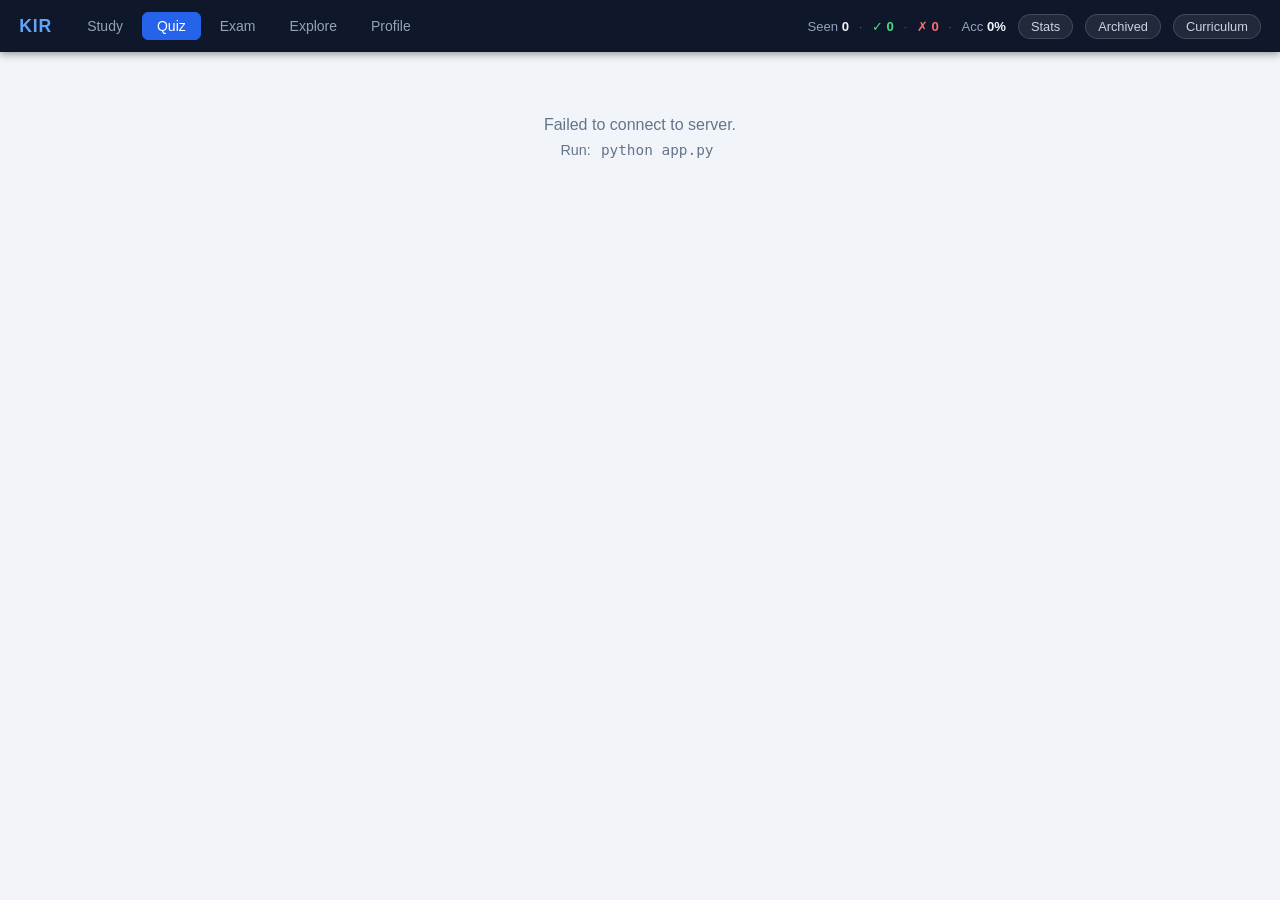
==== index.html @ 2022d6d5 "ui integration progress + session persistence + api layer" ====
<!DOCTYPE html>
<html lang="sv">
<head>
  <meta charset="UTF-8">
  <meta name="viewport" content="width=device-width,initial-scale=1">
  <title>KIR Engine</title>
  <link rel="stylesheet" href="style.css">
</head>
<body>
  <header>
    <div class="header-left">
      <span class="logo">KIR</span>
      <nav id="nav">
        <button onclick="switchMode('study')"   id="nav-study">Study</button>
        <button onclick="switchMode('quiz')"    id="nav-quiz">Quiz</button>
        <button onclick="switchMode('exam')"    id="nav-exam">Exam</button>
        <button onclick="switchMode('explore')" id="nav-explore">Explore</button>
        <button onclick="switchMode('profile')" id="nav-profile">Profile</button>
      </nav>
    </div>
    <div class="header-right">
      <div class="progress-panel" id="progress-panel">
        <span>Seen <b id="s-seen">0</b></span>
        <span class="dot-sep"></span>
        <span class="ok">&#10003; <b id="s-correct">0</b></span>
        <span class="dot-sep"></span>
        <span class="ng">&#10007; <b id="s-incorrect">0</b></span>
        <span class="dot-sep"></span>
        <span>Acc <b id="s-acc">0%</b></span>
      </div>
      <button class="btn-pill" onclick="openStats()">Stats</button>
      <button class="btn-pill" onclick="openArchive()">Archived</button>
      <button class="btn-pill" onclick="openCurriculum()">Curriculum</button>
    </div>
  </header>

  <main id="app"></main>

  <div id="modal" class="modal hidden" onclick="if(event.target===this)closeModal()">
    <div class="modal-box">
      <button class="modal-close" onclick="closeModal()">&#215;</button>
      <div id="modal-body"></div>
    </div>
  </div>

  <script src="script.js"></script>
</body>
</html>
---- style.css ----
:root {
  --primary: #2563eb;
  --primary-dk: #1d4ed8;
  --success: #16a34a;
  --danger:  #dc2626;
  --warn:    #d97706;
  --bg:      #f1f5f9;
  --card:    #ffffff;
  --border:  #e2e8f0;
  --text:    #1e293b;
  --muted:   #64748b;
  --hdr:     #0f172a;
}

*, *::before, *::after { box-sizing: border-box; margin: 0; padding: 0; }

body {
  font-family: -apple-system, BlinkMacSystemFont, 'Segoe UI', Roboto, sans-serif;
  background: var(--bg);
  color: var(--text);
  height: 100vh;
  overflow: hidden;
  display: flex;
  flex-direction: column;
}

/* ── Header ─────────────────────────────────────────── */
header {
  background: var(--hdr);
  color: #f1f5f9;
  height: 52px;
  display: flex;
  align-items: center;
  justify-content: space-between;
  padding: 0 1.2rem;
  flex-shrink: 0;
  box-shadow: 0 2px 8px rgba(0,0,0,.4);
  z-index: 50;
}
.header-left { display: flex; align-items: center; gap: 1.25rem; }
.header-right { display: flex; align-items: center; gap: 0.75rem; }
.logo { font-weight: 800; font-size: 1.1rem; color: #60a5fa; letter-spacing: .05em; }

nav { display: flex; gap: 4px; }
nav button {
  background: transparent;
  border: 1px solid transparent;
  color: #94a3b8;
  padding: 5px 14px;
  border-radius: 6px;
  cursor: pointer;
  font-size: .875rem;
  font-weight: 500;
  transition: background .15s, color .15s;
}
nav button:hover  { background: rgba(255,255,255,.1); color: #e2e8f0; }
nav button.active { background: var(--primary); color: #fff; border-color: var(--primary); }

.progress-panel { display: flex; align-items: center; gap: .6rem; font-size: .82rem; color: #94a3b8; }
.progress-panel b { color: #f1f5f9; }
.progress-panel .ok { color: #4ade80; }
.progress-panel .ok b { color: #4ade80; }
.progress-panel .ng { color: #f87171; }
.progress-panel .ng b { color: #f87171; }
.dot-sep::before { content: '·'; color: #475569; }

.btn-pill {
  background: rgba(255,255,255,.08);
  border: 1px solid rgba(255,255,255,.15);
  color: #cbd5e1;
  padding: 4px 12px;
  border-radius: 20px;
  cursor: pointer;
  font-size: .8rem;
  transition: background .15s;
}
.btn-pill:hover { background: rgba(255,255,255,.18); color: #fff; }

/* ── Main layout ─────────────────────────────────────── */
main { flex: 1; overflow: hidden; display: flex; }

/* Two-pane layout */
.pane-layout { display: flex; width: 100%; height: 100%; }

.sidebar {
  width: 270px;
  flex-shrink: 0;
  background: var(--card);
  border-right: 1px solid var(--border);
  display: flex;
  flex-direction: column;
  overflow: hidden;
}
.sidebar-search {
  padding: .6rem .75rem;
  border-bottom: 1px solid var(--border);
  flex-shrink: 0;
}
.sidebar-search input {
  width: 100%;
  padding: .35rem .7rem;
  border: 1px solid var(--border);
  border-radius: 6px;
  font-size: .82rem;
  outline: none;
}
.sidebar-search input:focus { border-color: var(--primary); }
.sidebar-list { overflow-y: auto; flex: 1; }

.sitem {
  padding: .55rem 1rem;
  cursor: pointer;
  border-bottom: 1px solid var(--border);
  font-size: .87rem;
  display: flex;
  justify-content: space-between;
  align-items: center;
  transition: background .1s;
}
.sitem:hover  { background: #f8fafc; }
.sitem.active { background: #eff6ff; color: var(--primary); font-weight: 600; }
.sitem .cnt   { font-size: .72rem; background: var(--bg); color: var(--muted); padding: 2px 7px; border-radius: 10px; }

.titem {
  padding: .45rem 1rem .45rem 2rem;
  cursor: pointer;
  border-bottom: 1px solid #f1f5f9;
  font-size: .82rem;
  display: flex;
  justify-content: space-between;
  align-items: center;
  background: #fafbfc;
  transition: background .1s;
}
.titem:hover  { background: #eff6ff; }
.titem.active { background: #dbeafe; color: var(--primary); font-weight: 600; }
.titem .cnt   { font-size: .7rem; color: var(--muted); }

/* Specialty group header in two-level sidebar tree */
.spec-hdr {
  background: #f8fafc;
  font-weight: 600;
  font-size: .85rem;
  border-left: 3px solid transparent;
}
.spec-hdr.open { border-left-color: var(--primary); background: #eff6ff; }
.spec-arr { font-size: .75rem; color: var(--muted); }
.spec-subjects { border-left: 3px solid var(--border); margin-left: 0; }

/* Content pane */
.content { flex: 1; overflow-y: auto; padding: 1.25rem; }
.content.no-pad { padding: 0; }

/* Full-width mode */
.full-width { width: 100%; height: 100%; overflow-y: auto; padding: 1.5rem 2rem; }
.full-width.centered { max-width: 760px; margin: 0 auto; }

/* ── Cards ───────────────────────────────────────────── */
.card {
  background: var(--card);
  border: 1px solid var(--border);
  border-radius: 10px;
  padding: 1.25rem;
  margin-bottom: 1rem;
}
.card-title { font-size: .95rem; font-weight: 600; margin-bottom: .75rem; color: var(--text); }
.card-subtitle { font-size: .78rem; color: var(--muted); margin-bottom: 1rem; }

/* ── Buttons ─────────────────────────────────────────── */
.btn {
  padding: .45rem 1.1rem;
  border: none;
  border-radius: 6px;
  cursor: pointer;
  font-size: .875rem;
  font-weight: 500;
  transition: background .15s, opacity .15s;
  display: inline-flex;
  align-items: center;
  gap: .4rem;
}
.btn:disabled { opacity: .45; cursor: default; }
.btn-primary   { background: var(--primary); color: #fff; }
.btn-primary:hover:not(:disabled)  { background: var(--primary-dk); }
.btn-success   { background: var(--success); color: #fff; }
.btn-danger    { background: var(--danger);  color: #fff; }
.btn-warn      { background: var(--warn);    color: #fff; }
.btn-outline   { background: transparent; border: 1px solid var(--border); color: var(--text); }
.btn-outline:hover:not(:disabled) { background: var(--bg); }
.btn-ghost     { background: transparent; border: none; color: var(--primary); text-decoration: underline; padding: .2rem .4rem; }
.btn-sm        { padding: .3rem .7rem; font-size: .8rem; }
.btn-row       { display: flex; gap: .6rem; flex-wrap: wrap; margin-top: 1rem; align-items: center; }

/* ── Quiz ────────────────────────────────────────────── */
.quiz-controls {
  display: flex; gap: .75rem; flex-wrap: wrap; align-items: center;
  margin-bottom: 1.25rem;
}
.quiz-controls label { font-size: .82rem; color: var(--muted); display: flex; flex-direction: column; gap: .25rem; }
.quiz-controls select {
  padding: .35rem .7rem;
  border: 1px solid var(--border);
  border-radius: 6px;
  font-size: .87rem;
  background: white;
  outline: none;
  min-width: 140px;
}
.quiz-controls select:focus { border-color: var(--primary); }

.question-meta { display: flex; gap: .5rem; flex-wrap: wrap; margin-bottom: .9rem; }
.badge {
  padding: 3px 9px;
  border-radius: 12px;
  font-size: .72rem;
  font-weight: 600;
  text-transform: uppercase;
  letter-spacing: .04em;
}
.badge-blue   { background: #dbeafe; color: #1d4ed8; }
.badge-yellow { background: #fef9c3; color: #92400e; }
.badge-red    { background: #fee2e2; color: #991b1b; }
.badge-green  { background: #dcfce7; color: #166534; }
.badge-gray   { background: #f1f5f9; color: var(--muted); }
.badge-purple { background: #ede9fe; color: #6d28d9; }

.question-text { font-size: 1.05rem; line-height: 1.65; margin-bottom: 1.1rem; }

.options { display: flex; flex-direction: column; gap: .5rem; margin-bottom: .75rem; }
.option-btn {
  text-align: left;
  padding: .7rem 1rem;
  border: 2px solid var(--border);
  border-radius: 8px;
  background: white;
  cursor: pointer;
  font-size: .9rem;
  line-height: 1.45;
  transition: border-color .1s, background .1s;
}
.option-btn:hover:not(:disabled) { border-color: var(--primary); background: #eff6ff; }
.option-btn.selected  { border-color: #93c5fd; background: #eff6ff; }
.option-btn.correct   { border-color: var(--success); background: #f0fdf4; color: #166534; font-weight: 500; }
.option-btn.incorrect { border-color: var(--danger);  background: #fef2f2; color: #991b1b; }
.option-btn.reveal    { border-color: var(--success); background: #f0fdf4; color: #166534; }
.option-btn:disabled  { cursor: default; }

.explanation-box {
  background: #f0fdf4;
  border: 1px solid #bbf7d0;
  border-radius: 8px;
  padding: 1rem;
  margin-top: .75rem;
  font-size: .88rem;
  line-height: 1.55;
}
.explanation-box h4 { color: var(--success); margin-bottom: .4rem; font-size: .9rem; }
.explanation-box .source { color: var(--muted); font-size: .75rem; margin-top: .5rem; font-style: italic; }
.explanation-box .distractors { margin-top: .5rem; color: #374151; }

/* ── Exam ────────────────────────────────────────────── */
.exam-start { max-width: 600px; margin: 3rem auto; text-align: center; }
.exam-start h2 { font-size: 1.6rem; margin-bottom: .75rem; }
.exam-start p  { color: var(--muted); margin-bottom: 2rem; font-size: .9rem; line-height: 1.6; }
.exam-structure { display: grid; grid-template-columns: 1fr 1fr; gap: .75rem; margin-bottom: 2rem; text-align: left; }
.exam-block { background: var(--card); border: 1px solid var(--border); border-radius: 8px; padding: .75rem 1rem; }
.exam-block .label { font-size: .75rem; color: var(--muted); text-transform: uppercase; letter-spacing: .05em; }
.exam-block .value { font-size: 1.1rem; font-weight: 700; color: var(--primary); }

.exam-header {
  display: flex; align-items: center; gap: 1rem;
  margin-bottom: 1.25rem;
}
.exam-counter { font-size: .9rem; color: var(--muted); white-space: nowrap; flex-shrink: 0; }
.exam-bar { flex: 1; height: 6px; background: var(--border); border-radius: 3px; overflow: hidden; }
.exam-bar-fill { height: 100%; background: var(--primary); border-radius: 3px; transition: width .3s; }

.exam-grid {
  display: grid;
  grid-template-columns: repeat(auto-fill, minmax(38px, 1fr));
  gap: .35rem;
  margin-bottom: 1.25rem;
}
.edot {
  width: 38px; height: 32px;
  border-radius: 5px; border: 1px solid var(--border);
  background: white; cursor: pointer;
  font-size: .72rem; font-weight: 500;
  display: flex; align-items: center; justify-content: center;
  transition: all .1s;
}
.edot:hover    { border-color: var(--primary); }
.edot.answered { background: var(--primary); color: white; border-color: var(--primary); }
.edot.current  { border-color: var(--primary); border-width: 2px; font-weight: 700; }

.exam-nav { display: flex; justify-content: space-between; align-items: center; margin-top: 1rem; }

/* Results */
.results-header { text-align: center; padding: 1.5rem 0; margin-bottom: 1.5rem; border-bottom: 1px solid var(--border); }
.results-score { font-size: 3.5rem; font-weight: 800; color: var(--primary); line-height: 1; }
.results-label { font-size: 1rem; color: var(--muted); margin-top: .25rem; }
.result-row {
  display: flex; gap: .9rem; align-items: flex-start;
  padding: .65rem .75rem; border-radius: 8px; margin-bottom: .4rem;
  background: var(--bg);
}
.result-row.correct   { background: #f0fdf4; }
.result-row.incorrect { background: #fef2f2; }
.result-icon { font-size: 1.1rem; flex-shrink: 0; margin-top: 1px; }
.result-body { flex: 1; min-width: 0; }
.result-q    { font-size: .83rem; color: var(--text); margin-bottom: .2rem; }
.result-ans  { font-size: .75rem; color: var(--muted); }
.result-ans .right { color: var(--success); font-weight: 600; }

/* ── Explore / Matrix ────────────────────────────────── */
.matrix-entity {
  border: 1px solid var(--border); border-radius: 8px;
  padding: .9rem 1rem; margin-bottom: .75rem; background: white;
}
.matrix-entity-title {
  font-size: .92rem; font-weight: 700; color: var(--primary);
  margin-bottom: .6rem; display: flex; justify-content: space-between; align-items: center;
}
.matrix-row { display: grid; grid-template-columns: 130px 1fr; gap: .35rem; margin-bottom: .35rem; font-size: .82rem; }
.matrix-label { color: var(--muted); font-weight: 500; padding-top: 1px; }
.matrix-val li { margin-left: 1rem; margin-bottom: .15rem; }

.tag {
  display: inline-block; padding: 2px 8px; border-radius: 10px;
  background: #dbeafe; color: #1d4ed8; font-size: .72rem;
  cursor: pointer; margin: 2px; transition: background .1s;
}
.tag:hover, .tag.active { background: var(--primary); color: white; }

/* ── Questions list ──────────────────────────────────── */
.q-row {
  display: flex; align-items: flex-start; gap: .75rem;
  padding: .65rem .9rem; border: 1px solid var(--border);
  border-radius: 8px; margin-bottom: .4rem; background: white;
  cursor: pointer; transition: border-color .1s, background .1s;
}
.q-row:hover { border-color: var(--primary); background: #f8fbff; }
.q-status { width: 10px; height: 10px; border-radius: 50%; flex-shrink: 0; margin-top: 5px; }
.qs-correct   { background: var(--success); }
.qs-incorrect { background: var(--danger); }
.qs-seen      { background: #94a3b8; }
.qs-unseen    { background: var(--border); border: 1px solid #cbd5e1; }
.qs-archived  { background: #f59e0b; }
.q-text { flex: 1; font-size: .84rem; line-height: 1.45; color: var(--text); }
.q-badges { flex-shrink: 0; display: flex; flex-direction: column; gap: 3px; align-items: flex-end; }

/* ── Study ───────────────────────────────────────────── */
.section-header {
  font-size: .75rem; text-transform: uppercase; letter-spacing: .07em;
  color: var(--muted); font-weight: 600;
  margin-bottom: .6rem; margin-top: 1rem;
  padding-bottom: .4rem; border-bottom: 1px solid var(--border);
  display: flex; justify-content: space-between; align-items: center;
}
.section-header:first-child { margin-top: 0; }

/* ── Tabs ────────────────────────────────────────────── */
.tabs { display: flex; border-bottom: 2px solid var(--border); margin-bottom: 1rem; }
.tab {
  padding: .45rem 1rem; background: none; border: none; cursor: pointer;
  font-size: .875rem; color: var(--muted); border-bottom: 2px solid transparent;
  margin-bottom: -2px; transition: color .1s;
}
.tab.active { color: var(--primary); border-bottom-color: var(--primary); font-weight: 600; }
.tab:hover:not(.active) { color: var(--text); }

/* ── Stats ───────────────────────────────────────────── */
.stat-grid { display: grid; grid-template-columns: repeat(4, 1fr); gap: .75rem; margin-bottom: 1.5rem; }
.stat-card { background: white; border: 1px solid var(--border); border-radius: 10px; padding: 1rem; text-align: center; }
.stat-card .val { font-size: 2rem; font-weight: 800; color: var(--primary); }
.stat-card .lbl { font-size: .75rem; color: var(--muted); margin-top: .25rem; }

.hy-bar { height: 5px; background: var(--border); border-radius: 3px; margin-top: .35rem; overflow: hidden; }
.hy-bar-fill { height: 100%; background: var(--primary); border-radius: 3px; }

/* ── Curriculum ──────────────────────────────────────── */
.curr-subject { margin-bottom: 1.25rem; }
.curr-subject h3 { font-size: .95rem; font-weight: 700; color: var(--primary); margin-bottom: .4rem; }
.curr-req { font-size: .82rem; padding: .25rem 0 .25rem .9rem; border-left: 3px solid var(--border); margin-bottom: .2rem; color: var(--text); }

/* ── Coverage ────────────────────────────────────────── */
.coverage-content {
  font-size: .84rem; line-height: 1.7; color: var(--text);
  white-space: pre-wrap; font-family: inherit;
}

/* ── Modal ───────────────────────────────────────────── */
.modal { position: fixed; inset: 0; background: rgba(0,0,0,.55); z-index: 200; display: flex; align-items: center; justify-content: center; }
.modal.hidden { display: none; }
.modal-box {
  background: white; border-radius: 12px; padding: 1.5rem;
  max-width: 720px; width: 92%; max-height: 84vh; overflow-y: auto; position: relative;
  box-shadow: 0 20px 60px rgba(0,0,0,.25);
}
.modal-close {
  position: absolute; top: .9rem; right: 1rem;
  background: none; border: none; font-size: 1.5rem;
  cursor: pointer; color: var(--muted); line-height: 1;
}
.modal-close:hover { color: var(--text); }
.modal-title { font-size: 1.1rem; font-weight: 700; margin-bottom: 1rem; padding-right: 2rem; }

/* ── Quiz progress panel ─────────────────────────────── */
.prog-spec-row {
  padding: .35rem .5rem;
  border-radius: 6px;
  margin-bottom: .2rem;
  cursor: pointer;
  transition: background .1s;
}
.prog-spec-row:hover  { background: #f8fafc; }
.prog-spec-row.prog-active { background: #eff6ff; }

/* ── Exam source cards ────────────────────────────────── */
.exam-source-card {
  border-radius: 10px;
  padding: 1rem;
  cursor: pointer;
  transition: border-color .15s, background .15s;
}
.exam-source-card:hover { border-color: var(--primary) !important; }

/* ── Misc ────────────────────────────────────────────── */
.empty { text-align: center; padding: 2.5rem; color: var(--muted); font-size: .9rem; }
.loading { text-align: center; padding: 2rem; color: var(--muted); }
.divider { height: 1px; background: var(--border); margin: 1rem 0; }
.text-muted { color: var(--muted); font-size: .82rem; }
.chip { display: inline-block; background: var(--bg); border: 1px solid var(--border); border-radius: 6px; padding: 3px 8px; font-size: .75rem; color: var(--muted); margin: 2px; }
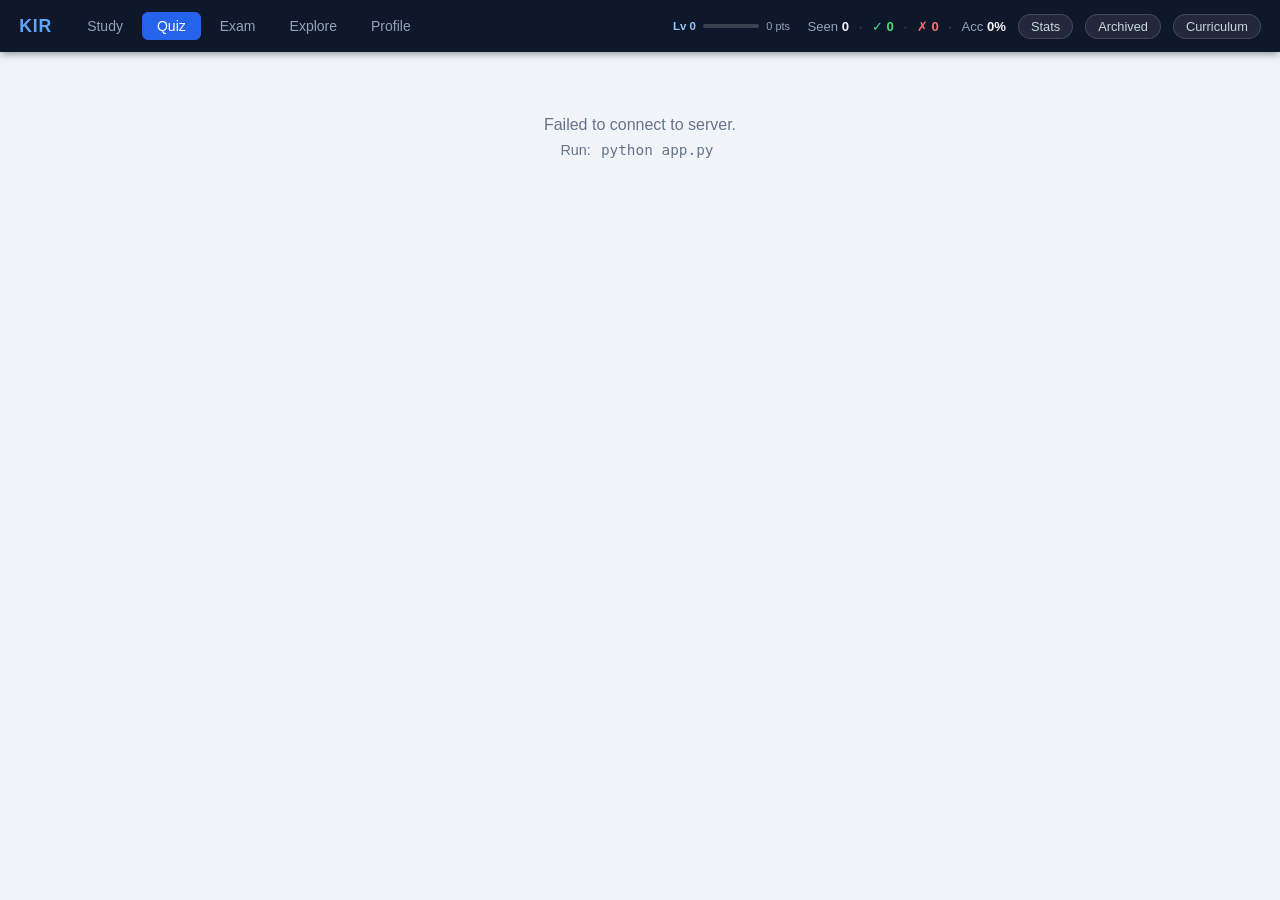
==== commit 22f32255: "timer-stable" ====
--- a/index.html
+++ b/index.html
@@ -19,6 +19,13 @@
       </nav>
     </div>
     <div class="header-right">
+      <div id="score-display" style="display:flex;align-items:center;gap:.45rem;margin-right:.35rem">
+        <span id="score-level" style="font-size:.72rem;font-weight:700;color:#93c5fd">Lv 0</span>
+        <div style="width:56px;height:4px;background:rgba(255,255,255,.18);border-radius:2px;overflow:hidden">
+          <div id="score-bar" style="height:100%;width:0%;background:#60a5fa;border-radius:2px;transition:width .4s"></div>
+        </div>
+        <span id="score-pts" style="font-size:.68rem;color:#94a3b8">0 pts</span>
+      </div>
       <div class="progress-panel" id="progress-panel">
         <span>Seen <b id="s-seen">0</b></span>
         <span class="dot-sep"></span>
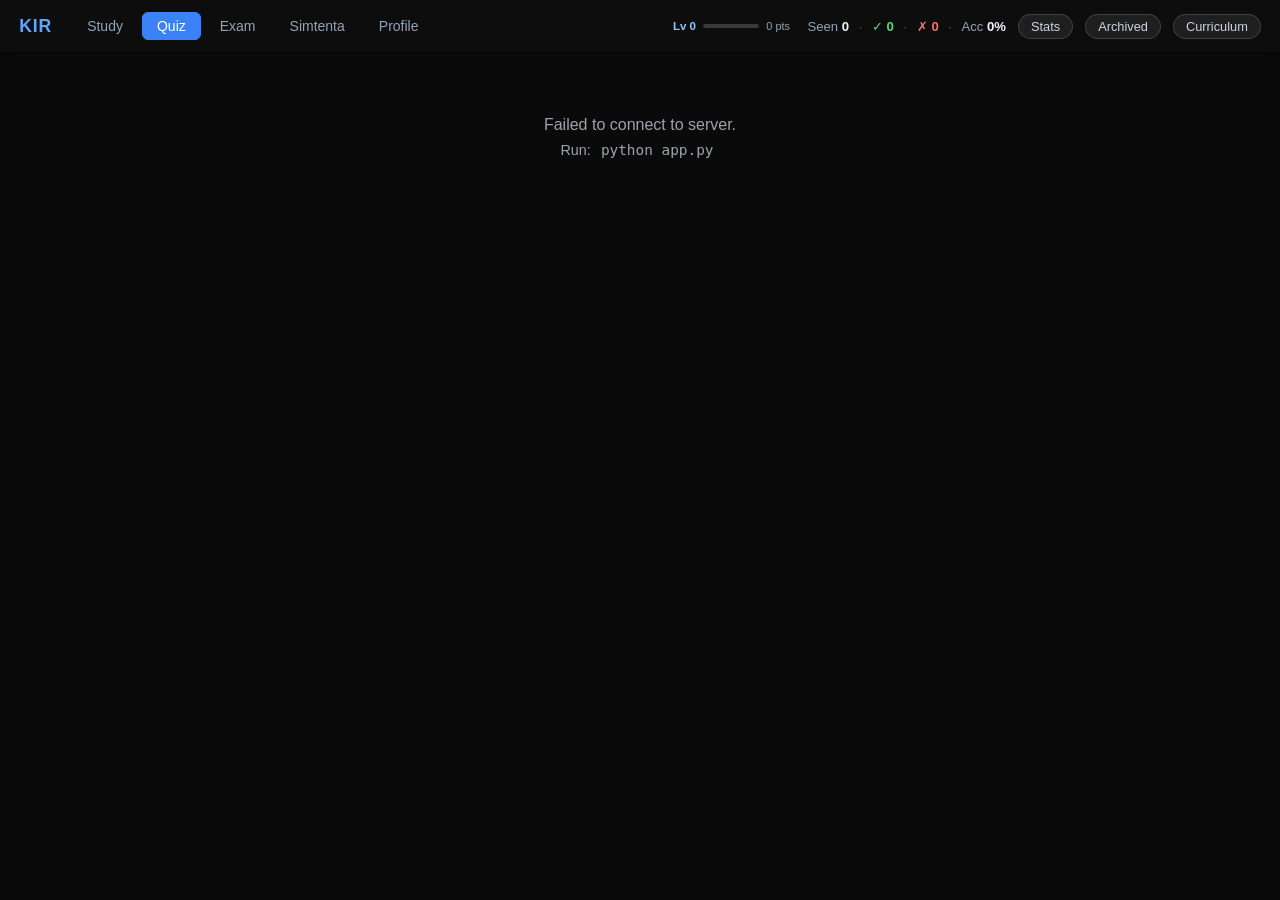
==== commit fbb08085: "simtenta fixed bt claude code" ====
--- a/index.html
+++ b/index.html
@@ -14,6 +14,7 @@
         <button onclick="switchMode('study')"   id="nav-study">Study</button>
         <button onclick="switchMode('quiz')"    id="nav-quiz">Quiz</button>
         <button onclick="switchMode('exam')"    id="nav-exam">Exam</button>
+        <button onclick="switchMode('simtenta')" id="nav-simtenta">Simtenta</button>
         <button onclick="switchMode('explore')" id="nav-explore">Explore</button>
         <button onclick="switchMode('profile')" id="nav-profile">Profile</button>
       </nav>
--- a/style.css
+++ b/style.css
@@ -425,9 +425,478 @@
 }
 .exam-source-card:hover { border-color: var(--primary) !important; }
 
+/* ── Difficulty selector panel ───────────────────────── */
+.diff-panel {
+  display: flex;
+  gap: .35rem;
+  align-items: center;
+}
+
+.diff-btn {
+  display: flex;
+  align-items: center;
+  justify-content: center;
+  padding: .42rem .52rem;
+  border: 2px solid var(--border);
+  border-radius: 10px;
+  background: white;
+  cursor: pointer;
+  transition: transform .2s, border-color .18s, background .18s, box-shadow .18s;
+  position: relative;
+}
+.diff-btn:hover {
+  transform: scale(1.1);
+  border-color: var(--primary);
+  background: #eff6ff;
+  box-shadow: 0 2px 12px rgba(37,99,235,.2);
+  z-index: 10;
+}
+.diff-btn.active {
+  border-color: var(--primary);
+  background: #dbeafe;
+  box-shadow: 0 2px 16px rgba(37,99,235,.32);
+  transform: scale(1.14);
+  z-index: 9;
+}
+.diff-icon { font-size: 1.4rem; line-height: 1; display: block; }
+
+/* Custom tooltip */
+.diff-panel [data-tip] { position: relative; }
+
+.diff-panel [data-tip]::after {
+  content: attr(data-tip);
+  position: absolute;
+  bottom: calc(100% + 9px);
+  left: 50%;
+  transform: translateX(-50%);
+  background: #1e293b;
+  color: #f1f5f9;
+  font-size: .7rem;
+  font-weight: 400;
+  line-height: 1.4;
+  padding: .3rem .55rem;
+  border-radius: 6px;
+  white-space: nowrap;
+  pointer-events: none;
+  opacity: 0;
+  transition: opacity .2s ease;
+  z-index: 200;
+  border: 1px solid rgba(255,255,255,.1);
+  box-shadow: 0 4px 12px rgba(0,0,0,.25);
+}
+.diff-panel [data-tip]::before {
+  content: '';
+  position: absolute;
+  bottom: calc(100% + 4px);
+  left: 50%;
+  transform: translateX(-50%);
+  border: 5px solid transparent;
+  border-top-color: #1e293b;
+  pointer-events: none;
+  opacity: 0;
+  transition: opacity .2s ease;
+  z-index: 200;
+}
+.diff-panel [data-tip]:hover::after,
+.diff-panel [data-tip]:hover::before { opacity: 1; }
+
+.diff-off-btn {
+  font-size: .67rem;
+  color: var(--muted);
+  background: none;
+  border: 1px dashed var(--border);
+  border-radius: 6px;
+  padding: .26rem .48rem;
+  cursor: pointer;
+  transition: color .15s, border-color .15s;
+  align-self: center;
+  position: relative;
+}
+.diff-off-btn:hover { color: var(--text); border-color: #94a3b8; }
+.diff-off-btn.active { color: var(--text); border-color: #94a3b8; font-weight: 600; }
+
+.diff-mode-label {
+  font-size: .7rem;
+  color: var(--muted);
+  padding-left: .1rem;
+}
+.diff-mode-label strong { color: var(--text); }
+
+/* ── Recent sessions ─────────────────────────────────── */
+.continue-banner {
+  display: flex;
+  align-items: center;
+  gap: .65rem;
+  padding: .6rem .85rem;
+  background: #eff6ff;
+  border: 1px solid #bfdbfe;
+  border-radius: 8px;
+  margin-bottom: .6rem;
+  font-size: .84rem;
+  flex-wrap: wrap;
+}
+.continue-banner > span { flex: 1; color: var(--text); min-width: 0; }
+
+.recent-runs-wrap { margin-top: .25rem; }
+
+.recent-runs-list {
+  display: flex;
+  gap: .45rem;
+  overflow-x: auto;
+  padding-bottom: .3rem;
+  scrollbar-width: thin;
+}
+
+.run-card {
+  display: flex;
+  align-items: center;
+  gap: .5rem;
+  padding: .5rem .7rem;
+  border: 1px solid var(--border);
+  border-radius: 8px;
+  background: white;
+  cursor: pointer;
+  transition: border-color .15s, background .15s, box-shadow .15s;
+  min-width: 120px;
+  flex-shrink: 0;
+}
+.run-card:hover { border-color: var(--primary); background: #f8fbff; box-shadow: 0 2px 8px rgba(37,99,235,.1); }
+.run-card-done { opacity: .65; }
+
+.run-card-icon { font-size: 1.15rem; flex-shrink: 0; line-height: 1; }
+.run-card-body { flex: 1; min-width: 0; }
+.run-card-mode { font-size: .73rem; font-weight: 600; color: var(--text); }
+.run-card-subj { font-size: .66rem; color: var(--muted); white-space: nowrap; overflow: hidden; text-overflow: ellipsis; }
+.run-card-stat { font-size: .66rem; color: var(--muted); margin-top: 1px; }
+.run-card-bar  { height: 3px; background: var(--border); border-radius: 2px; margin-top: 3px; overflow: hidden; }
+.run-card-fill { height: 100%; background: var(--primary); border-radius: 2px; }
+.run-card-resume { font-size: .65rem; color: var(--primary); flex-shrink: 0; opacity: .7; }
+
+/* ── Archive modal ───────────────────────────────────── */
+.arch-spec-bar {
+  display: flex;
+  flex-wrap: wrap;
+  gap: .3rem;
+  margin-bottom: .75rem;
+}
+
+.arch-spec-pill {
+  padding: .22rem .65rem;
+  border-radius: 14px;
+  font-size: .71rem;
+  font-weight: 600;
+  border: 2px solid var(--border);
+  background: white;
+  color: var(--muted);
+  cursor: pointer;
+  transition: transform .18s, border-color .18s, background .18s, box-shadow .18s, color .18s;
+  transform: scale(.92);
+}
+.arch-spec-pill.on {
+  border-color: var(--primary);
+  background: #eff6ff;
+  color: var(--primary);
+  box-shadow: 0 0 8px rgba(37,99,235,.2);
+  transform: scale(1);
+}
+.arch-spec-pill:hover { opacity: .8; }
+.arch-spec-pill.arch-pill-empty { opacity: .45; cursor: default; }
+
+.arch-card {
+  display: flex;
+  align-items: flex-start;
+  gap: .75rem;
+  padding: .5rem .6rem;
+  border: 2px solid var(--border);
+  border-radius: 6px;
+  margin-bottom: .35rem;
+  cursor: pointer;
+  transition: border-color .15s, background .15s;
+  background: white;
+  user-select: none;
+}
+.arch-card:hover { border-color: #93c5fd; background: #f8fbff; }
+.arch-card.arch-selected { border-color: var(--primary); background: #eff6ff; }
+
+.arch-check {
+  width: 15px;
+  height: 15px;
+  border-radius: 4px;
+  border: 2px solid var(--border);
+  flex-shrink: 0;
+  margin-top: 3px;
+  transition: border-color .15s, background .15s;
+  position: relative;
+}
+.arch-check.on {
+  border-color: var(--primary);
+  background: var(--primary);
+}
+.arch-check.on::after {
+  content: '✓';
+  position: absolute;
+  inset: 0;
+  display: flex;
+  align-items: center;
+  justify-content: center;
+  font-size: .6rem;
+  color: white;
+  line-height: 1;
+  top: 0; left: 1px;
+}
+
 /* ── Misc ────────────────────────────────────────────── */
 .empty { text-align: center; padding: 2.5rem; color: var(--muted); font-size: .9rem; }
 .loading { text-align: center; padding: 2rem; color: var(--muted); }
 .divider { height: 1px; background: var(--border); margin: 1rem 0; }
 .text-muted { color: var(--muted); font-size: .82rem; }
 .chip { display: inline-block; background: var(--bg); border: 1px solid var(--border); border-radius: 6px; padding: 3px 8px; font-size: .75rem; color: var(--muted); margin: 2px; }
+
+/* ── Study back button ───────────────────────────────── */
+.study-back-btn {
+  display: flex;
+  align-items: center;
+  width: 100%;
+  padding: .72rem 1rem;
+  background: rgba(239,68,68,.04);
+  border: 1px solid rgba(239,68,68,.42);
+  border-radius: 8px;
+  color: rgba(239,68,68,.85);
+  font-size: .84rem;
+  font-weight: 600;
+  letter-spacing: .08em;
+  cursor: pointer;
+  box-shadow: 0 0 9px rgba(239,68,68,.26), inset 0 0 7px rgba(239,68,68,.06);
+  transition: background .15s, box-shadow .15s, color .15s;
+}
+.study-back-btn:hover {
+  background: rgba(239,68,68,.09);
+  color: #ef4444;
+  box-shadow: 0 0 16px rgba(239,68,68,.5), inset 0 0 10px rgba(239,68,68,.12);
+}
+
+/* ── Specialty overview panel ────────────────────────── */
+.spec-ov { padding: 1.5rem; max-width: 680px; }
+
+.spec-ov-head {
+  margin-bottom: 1.1rem;
+  padding-bottom: .85rem;
+  border-bottom: 1px solid var(--border);
+}
+.spec-ov-title { font-size: 1.35rem; font-weight: 700; color: var(--text); margin-bottom: .3rem; }
+.spec-ov-meta  { font-size: .8rem; color: var(--muted); display: flex; align-items: center; gap: .35rem; flex-wrap: wrap; }
+
+.spec-ov-progress {
+  background: var(--card);
+  border: 1px solid var(--border);
+  border-radius: 10px;
+  padding: .8rem 1rem;
+  margin-bottom: 1rem;
+  display: flex;
+  flex-direction: column;
+  gap: .45rem;
+}
+.spec-ov-stat-row { display: flex; align-items: center; gap: .75rem; }
+.spec-ov-lbl { font-size: .72rem; color: var(--muted); width: 58px; flex-shrink: 0; }
+.spec-ov-bar-wrap { flex: 1; height: 6px; background: var(--border); border-radius: 3px; overflow: hidden; }
+.spec-ov-bar-fill { height: 100%; border-radius: 3px; transition: width .4s; }
+.spec-ov-val { font-size: .72rem; font-weight: 600; color: var(--text); width: 32px; text-align: right; flex-shrink: 0; }
+
+.spec-ov-actions { display: flex; gap: .45rem; flex-wrap: wrap; }
+
+/* Subject rows inside overview */
+.subj-ov-list { display: flex; flex-direction: column; gap: .15rem; margin-top: .35rem; }
+.subj-ov-row {
+  display: grid;
+  grid-template-columns: 1fr 110px 36px 42px;
+  gap: .6rem;
+  align-items: center;
+  padding: .45rem .55rem;
+  border-radius: 7px;
+  border: 1px solid transparent;
+  cursor: pointer;
+  transition: background .15s, border-color .15s;
+}
+.subj-ov-row:hover { background: var(--bg); border-color: var(--border); }
+.subj-ov-name { font-size: .84rem; font-weight: 500; color: var(--text); white-space: nowrap; overflow: hidden; text-overflow: ellipsis; }
+.subj-ov-bar  { height: 4px; background: var(--border); border-radius: 2px; overflow: hidden; }
+.subj-ov-fill { height: 100%; background: var(--primary); border-radius: 2px; }
+.subj-ov-pct  { font-size: .7rem; color: var(--muted); text-align: right; }
+.subj-ov-acc  { font-size: .7rem; font-weight: 600; text-align: right; }
+
+/* ══════════════════════════════════════════════════════════
+   DARK MODE — global overrides
+   ══════════════════════════════════════════════════════════ */
+
+/* ── Variables ─────────────────────────────────────────── */
+:root {
+  --primary:    #3b82f6;
+  --primary-dk: #2563eb;
+  --success:    #22c55e;
+  --danger:     #ef4444;
+  --warn:       #f59e0b;
+  --bg:         #0a0a0a;
+  --card:       #151515;
+  --border:     #2a2a2a;
+  --text:       #eaeaea;
+  --muted:      #9ca3af;
+  --hdr:        #0d0d0d;
+}
+
+#nav-explore { display: none; }
+
+/* ── Scrollbars ─────────────────────────────────────────── */
+* { scrollbar-color: #2e2e2e #0a0a0a; }
+::-webkit-scrollbar             { width: 7px; height: 7px; }
+::-webkit-scrollbar-track       { background: #0a0a0a; }
+::-webkit-scrollbar-thumb       { background: #2e2e2e; border-radius: 4px; }
+::-webkit-scrollbar-thumb:hover { background: #3a3a3a; }
+
+/* ── Sidebar ────────────────────────────────────────────── */
+.sitem:hover  { background: #1c1c1c; }
+.sitem.active { background: #172133; color: var(--primary); }
+.sitem .cnt   { background: #222; color: var(--muted); }
+.titem        { background: #111; }
+.titem:hover  { background: #172133; }
+.titem.active { background: #172133; color: var(--primary); }
+.titem .cnt   { color: var(--muted); }
+.spec-hdr      { background: #161616; color: var(--text); }
+.spec-hdr.open { background: #172133; }
+
+/* ── Inputs & selects ───────────────────────────────────── */
+.sidebar-search input,
+.quiz-controls select {
+  background: #1c1c1c;
+  border-color: var(--border);
+  color: var(--text);
+  color-scheme: dark;
+}
+.sidebar-search input::placeholder { color: var(--muted); }
+.sidebar-search input:focus { border-color: var(--primary); }
+.quiz-controls select:focus { border-color: var(--primary); }
+
+/* ── Buttons ────────────────────────────────────────────── */
+.btn-outline { background: #2a2a2a; border-color: var(--border); color: var(--text); }
+.btn-outline:hover:not(:disabled) { background: #3a3a3a; }
+.btn-ghost { color: #60a5fa; }
+
+/* ── Option buttons ─────────────────────────────────────── */
+.option-btn { background: #1c1c1c; border-color: var(--border); color: var(--text); }
+.option-btn:hover:not(:disabled) { background: #172133; border-color: var(--primary); }
+.option-btn.selected  { background: #172133; border-color: #3b82f6; }
+.option-btn.correct   { background: #052e16; border-color: #22c55e; color: #86efac; font-weight: 500; }
+.option-btn.incorrect { background: #300a0a; border-color: #ef4444; color: #fca5a5; }
+
+/* ── Explanation box ────────────────────────────────────── */
+.explanation-box { background: #0c1d12; border-color: #166534; color: var(--text); }
+.explanation-box h4 { color: #4ade80; }
+
+/* ── Badges ─────────────────────────────────────────────── */
+.badge-blue   { background: #1e3a5f; color: #93c5fd; }
+.badge-yellow { background: #3d2a00; color: #fcd34d; }
+.badge-red    { background: #3d0909; color: #fca5a5; }
+.badge-green  { background: #052e16; color: #86efac; }
+.badge-gray   { background: #222;    color: var(--muted); }
+.badge-purple { background: #2e1a5e; color: #c4b5fd; }
+
+/* ── Tags & chips ───────────────────────────────────────── */
+.tag        { background: #1a2a45; color: #93c5fd; }
+.tag:hover, .tag.active { background: var(--primary); color: #fff; }
+.chip { background: #1c1c1c; border-color: var(--border); }
+
+/* ── Cards & surfaces ───────────────────────────────────── */
+.card      { background: var(--card); border-color: var(--border); }
+.stat-card { background: var(--card); border-color: var(--border); }
+.modal-box { background: #151515; color: var(--text); box-shadow: 0 24px 64px rgba(0,0,0,.75); }
+.modal     { background: rgba(0,0,0,.82); }
+.modal-close       { color: var(--muted); }
+.modal-close:hover { color: var(--text); }
+
+/* ── Question rows ──────────────────────────────────────── */
+.q-row       { background: var(--card); border-color: var(--border); }
+.q-row:hover { background: #172133; border-color: var(--primary); }
+
+/* ── Matrix ─────────────────────────────────────────────── */
+.matrix-entity { background: var(--card); border-color: var(--border); }
+
+/* ── Results ────────────────────────────────────────────── */
+.result-row           { background: #1c1c1c; }
+.result-row.correct   { background: #071a10; }
+.result-row.incorrect { background: #1f0707; }
+.result-ans .right    { color: #4ade80; }
+
+/* ── Exam dots ──────────────────────────────────────────── */
+.edot { background: #1c1c1c; border-color: var(--border); color: var(--text); }
+.edot.answered { background: var(--primary); border-color: var(--primary); color: #fff; }
+.edot.current  { border-color: var(--primary); }
+
+/* ── Tabs ───────────────────────────────────────────────── */
+.tabs { border-color: var(--border); }
+.tab { color: var(--muted); }
+.tab.active             { color: var(--primary); }
+.tab:hover:not(.active) { color: var(--text); }
+
+/* ── HY rows ────────────────────────────────────────────── */
+.hy-row { border-radius: 5px; }
+.hy-row:hover { background: #172133; }
+
+/* ── Exam source cards ──────────────────────────────────── */
+.exam-source-card { background: var(--card) !important; }
+
+/* ── Progress panel ─────────────────────────────────────── */
+.prog-spec-row:hover     { background: #1c1c1c; }
+.prog-spec-row.prog-active { background: #172133; }
+
+/* ── Difficulty selector ────────────────────────────────── */
+.diff-btn { background: #1c1c1c; border-color: var(--border); }
+.diff-btn:hover  { background: #172133; border-color: var(--primary); box-shadow: 0 2px 12px rgba(59,130,246,.22); }
+.diff-btn.active { background: #1a2a4a; border-color: var(--primary); box-shadow: 0 2px 16px rgba(59,130,246,.38); }
+.diff-off-btn { color: var(--muted); border-color: #333; }
+.diff-off-btn:hover  { color: var(--text); border-color: #666; }
+.diff-off-btn.active { color: var(--text); border-color: #666; font-weight: 600; }
+
+/* ── Tooltip ────────────────────────────────────────────── */
+.diff-panel [data-tip]::after {
+  background: #111;
+  border-color: rgba(255,255,255,.1);
+  color: #f1f5f9;
+  box-shadow: 0 4px 14px rgba(0,0,0,.65);
+}
+.diff-panel [data-tip]::before { border-top-color: #111; }
+
+/* ── Run / session cards ────────────────────────────────── */
+.run-card { background: var(--card); border-color: var(--border); }
+.run-card:hover { background: #172133; border-color: var(--primary); box-shadow: 0 2px 10px rgba(59,130,246,.15); }
+.continue-banner { background: #131f30; border-color: #1e3a5f; }
+
+/* ── Archive modal ──────────────────────────────────────── */
+.arch-card { background: var(--card); border-color: var(--border); }
+.arch-card:hover { background: #172133; border-color: #3b82f6; }
+.arch-card.arch-selected { background: #1a2a4a; border-color: var(--primary); }
+.arch-check { border-color: #444; background: transparent; }
+.arch-spec-pill { background: #1c1c1c; border-color: var(--border); color: var(--muted); }
+.arch-spec-pill.on {
+  background: #1a2a4a;
+  border-color: var(--primary);
+  color: var(--primary);
+  box-shadow: 0 0 8px rgba(59,130,246,.28);
+}
+
+/* ── Inline-style overrides (JS-generated HTML) ─────────── */
+/* These catch hardcoded colors injected via template literals */
+*[style*="background:white"]    { background: var(--card) !important; }
+*[style*="background: white"]   { background: var(--card) !important; }
+*[style*="background:#f8fafc"]  { background: #161616    !important; }
+*[style*="background: #f8fafc"] { background: #161616    !important; }
+*[style*="background:#f8fbff"]  { background: #161820    !important; }
+*[style*="background: #f8fbff"] { background: #161820    !important; }
+*[style*="background:#eff6ff"]  { background: #172133    !important; }
+*[style*="background: #eff6ff"] { background: #172133    !important; }
+*[style*="background:#dbeafe"]  { background: #1a2a4a    !important; }
+*[style*="background: #dbeafe"] { background: #1a2a4a    !important; }
+*[style*="background:#fef2f2"]  { background: #300a0a    !important; }
+*[style*="background: #fef2f2"] { background: #300a0a    !important; }
+*[style*="background:#f0fdf4"]  { background: #0c1d12    !important; }
+*[style*="background: #f0fdf4"] { background: #0c1d12    !important; }
+*[style*="background:#fef9c3"]  { background: #2a1f00    !important; }
+*[style*="background: #fef9c3"] { background: #2a1f00    !important; }
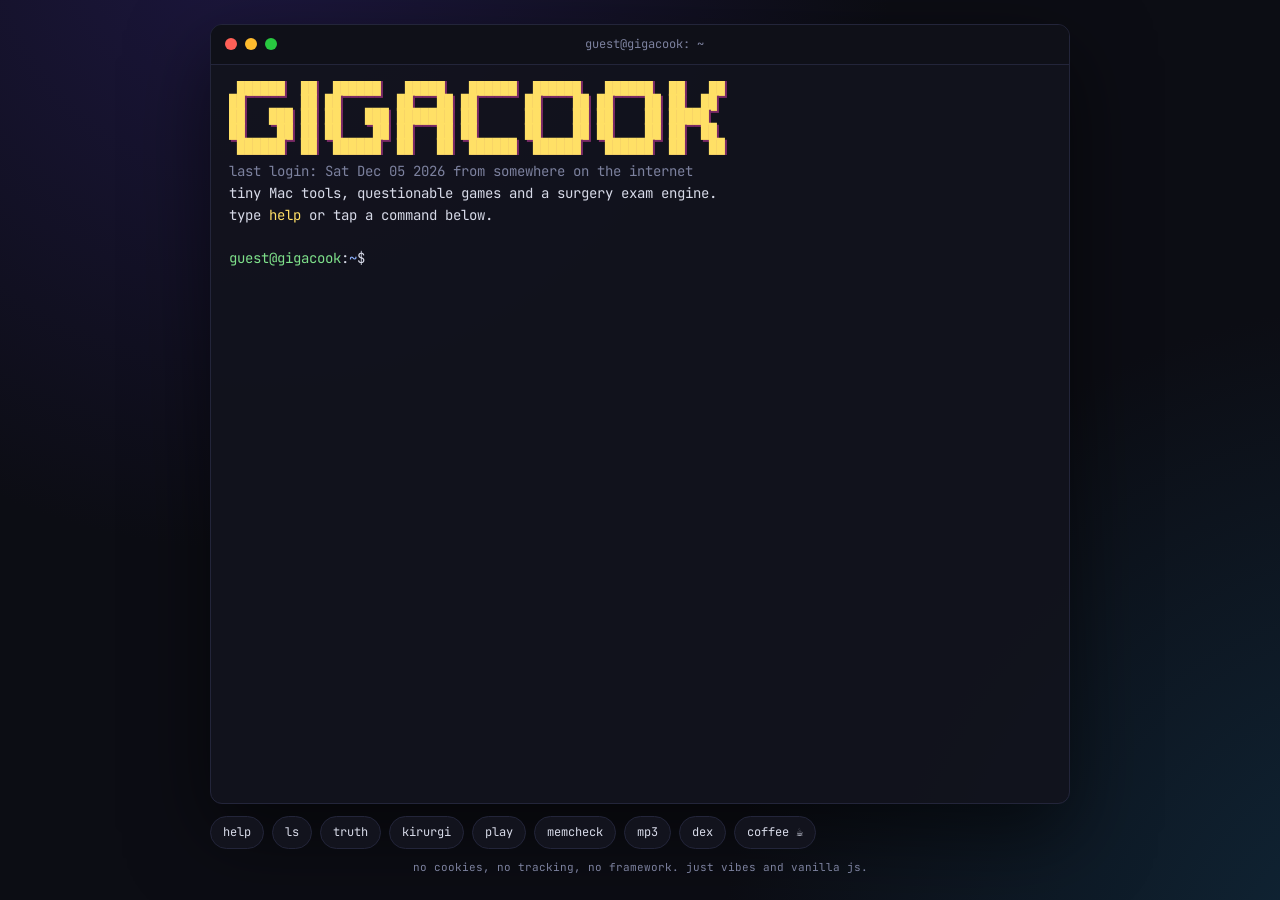
==== commit 31dc9391: "💻 Terminal homepage, Truth of the Day, goonyjump solo mode, and a secret Co-Authored-By: Claude Opus" ====
--- a/index.html
+++ b/index.html
@@ -1,56 +1,386 @@
 <!DOCTYPE html>
-<html lang="sv">
+<html lang="en">
 <head>
-  <meta charset="UTF-8">
-  <meta name="viewport" content="width=device-width,initial-scale=1">
-  <title>KIR Engine</title>
-  <link rel="stylesheet" href="style.css">
+<meta charset="utf-8">
+<meta name="viewport" content="width=device-width, initial-scale=1">
+<title>gigacook terminal</title>
+<meta name="description" content="gigacook: tiny Mac tools, questionable games and a surgery exam engine. Type help.">
+<link rel="icon" href="data:image/svg+xml,<svg xmlns=%22http://www.w3.org/2000/svg%22 viewBox=%220 0 100 100%22><text y=%22.9em%22 font-size=%2290%22>👨‍🍳</text></svg>">
+<link rel="preconnect" href="https://fonts.googleapis.com">
+<link rel="preconnect" href="https://fonts.gstatic.com" crossorigin>
+<link href="https://fonts.googleapis.com/css2?family=JetBrains+Mono:wght@400;700&display=swap" rel="stylesheet">
+<style>
+  :root {
+    --bg: #0c0d14;
+    --panel: #12131d;
+    --line: #23253a;
+    --fg: #d7dae8;
+    --dim: #7c819e;
+    --green: #7ee08a;
+    --yellow: #ffe066;
+    --pink: #ff6ad5;
+    --blue: #8fb3ff;
+    --red: #ff7a7a;
+  }
+  * { box-sizing: border-box; }
+  html, body { margin: 0; height: 100%; }
+  body {
+    background: var(--bg);
+    background-image: radial-gradient(circle at 20% -10%, #1d1740 0, transparent 45%),
+                      radial-gradient(circle at 110% 110%, #10283a 0, transparent 40%);
+    color: var(--fg);
+    font: 14px/1.55 "JetBrains Mono", ui-monospace, SFMono-Regular, Menlo, monospace;
+    display: flex; flex-direction: column; align-items: center;
+    padding: 24px 16px;
+  }
+  .window {
+    width: 100%; max-width: 860px; flex: 1; min-height: 0;
+    display: flex; flex-direction: column;
+    background: color-mix(in srgb, var(--panel) 92%, transparent);
+    border: 1px solid var(--line); border-radius: 12px;
+    box-shadow: 0 30px 80px rgba(0,0,0,.55), inset 0 1px 0 rgba(255,255,255,.03);
+    overflow: hidden;
+  }
+  .bar {
+    display: flex; align-items: center; gap: 8px; padding: 10px 14px;
+    border-bottom: 1px solid var(--line); background: #0f1018; user-select: none;
+  }
+  .dot { width: 12px; height: 12px; border-radius: 50%; }
+  .bar .title { flex: 1; text-align: center; color: var(--dim); font-size: 12px; margin-right: 52px; cursor: default; }
+  #screen { flex: 1; overflow-y: auto; padding: 16px 18px 8px; overscroll-behavior: contain; }
+  #screen:focus { outline: none; }
+  .line { white-space: pre-wrap; word-break: break-word; min-height: 1.55em; }
+  pre.banner { margin: 0 0 6px; color: var(--yellow); font: inherit; font-size: clamp(6px, 1.9vw, 13px); line-height: 1.15;
+    text-shadow: 2px 2px 0 #7a2a66; overflow: hidden; }
+  .dim { color: var(--dim); } .g { color: var(--green); } .y { color: var(--yellow); }
+  .p { color: var(--pink); } .b { color: var(--blue); } .r { color: var(--red); } .bold { font-weight: 700; }
+  a { color: var(--blue); text-decoration: underline; text-underline-offset: 3px; }
+  a:hover, a:focus-visible { color: var(--yellow); }
+  .prompt-user { color: var(--green); } .prompt-path { color: var(--blue); }
+  .inputrow { display: flex; gap: 8px; align-items: baseline; }
+  #cmd {
+    flex: 1; min-width: 0; background: transparent; border: 0; outline: 0; padding: 0;
+    color: var(--fg); font: inherit; caret-color: var(--yellow);
+  }
+  .grid { display: grid; grid-template-columns: max-content 1fr; column-gap: 18px; }
+  .grid > :nth-child(odd) { color: var(--yellow); }
+  .quote { border-left: 2px solid var(--pink); padding-left: 12px; margin: 4px 0; }
+  .chips { width: 100%; max-width: 860px; display: flex; flex-wrap: wrap; gap: 8px; margin-top: 12px; }
+  .chips button {
+    font: inherit; font-size: 12px; color: var(--fg); background: var(--panel);
+    border: 1px solid var(--line); border-radius: 999px; padding: 6px 12px; cursor: pointer;
+  }
+  .chips button:hover, .chips button:focus-visible { border-color: var(--yellow); color: var(--yellow); outline: none; }
+  .foot { color: var(--dim); font-size: 11px; margin-top: 10px; text-align: center; }
+  @media (max-width: 560px) {
+    body { padding: 12px 16px; font-size: 13px; }
+    .grid { grid-template-columns: 1fr; }
+    .grid > :nth-child(even) { margin-bottom: 6px; }
+    .bar .title { margin-right: 0; }
+  }
+</style>
 </head>
 <body>
-  <header>
-    <div class="header-left">
-      <span class="logo">KIR</span>
-      <nav id="nav">
-        <button onclick="switchMode('study')"   id="nav-study">Study</button>
-        <button onclick="switchMode('quiz')"    id="nav-quiz">Quiz</button>
-        <button onclick="switchMode('exam')"    id="nav-exam">Exam</button>
-        <button onclick="switchMode('simtenta')" id="nav-simtenta">Simtenta</button>
-        <button onclick="switchMode('explore')" id="nav-explore">Explore</button>
-        <button onclick="switchMode('profile')" id="nav-profile">Profile</button>
-      </nav>
-    </div>
-    <div class="header-right">
-      <div id="score-display" style="display:flex;align-items:center;gap:.45rem;margin-right:.35rem">
-        <span id="score-level" style="font-size:.72rem;font-weight:700;color:#93c5fd">Lv 0</span>
-        <div style="width:56px;height:4px;background:rgba(255,255,255,.18);border-radius:2px;overflow:hidden">
-          <div id="score-bar" style="height:100%;width:0%;background:#60a5fa;border-radius:2px;transition:width .4s"></div>
-        </div>
-        <span id="score-pts" style="font-size:.68rem;color:#94a3b8">0 pts</span>
-      </div>
-      <div class="progress-panel" id="progress-panel">
-        <span>Seen <b id="s-seen">0</b></span>
-        <span class="dot-sep"></span>
-        <span class="ok">&#10003; <b id="s-correct">0</b></span>
-        <span class="dot-sep"></span>
-        <span class="ng">&#10007; <b id="s-incorrect">0</b></span>
-        <span class="dot-sep"></span>
-        <span>Acc <b id="s-acc">0%</b></span>
-      </div>
-      <button class="btn-pill" onclick="openStats()">Stats</button>
-      <button class="btn-pill" onclick="openArchive()">Archived</button>
-      <button class="btn-pill" onclick="openCurriculum()">Curriculum</button>
-    </div>
-  </header>
-
-  <main id="app"></main>
-
-  <div id="modal" class="modal hidden" onclick="if(event.target===this)closeModal()">
-    <div class="modal-box">
-      <button class="modal-close" onclick="closeModal()">&#215;</button>
-      <div id="modal-body"></div>
+<main class="window" aria-label="gigacook terminal">
+  <div class="bar">
+    <span class="dot" style="background:#ff5f57"></span>
+    <span class="dot" style="background:#febc2e"></span>
+    <span class="dot" style="background:#28c840"></span>
+    <span class="title" onclick="eggTap()">guest@gigacook: ~</span>
+  </div>
+  <div id="screen" tabindex="-1" aria-live="polite">
+    <div id="out"></div>
+    <div class="inputrow">
+      <span aria-hidden="true"><span class="prompt-user">guest@gigacook</span>:<span class="prompt-path">~</span>$</span>
+      <input id="cmd" autocomplete="off" autocapitalize="off" spellcheck="false" aria-label="Type a command" autofocus>
     </div>
   </div>
-
-  <script src="script.js"></script>
+</main>
+<nav class="chips" aria-label="Quick commands">
+  <button data-cmd="help">help</button>
+  <button data-cmd="ls">ls</button>
+  <button data-cmd="truth">truth</button>
+  <button data-cmd="kirurgi">kirurgi</button>
+  <button data-cmd="play">play</button>
+  <button data-cmd="memcheck">memcheck</button>
+  <button data-cmd="mp3">mp3</button>
+  <button data-cmd="dex">dex</button>
+  <button data-cmd="coffee">coffee ☕</button>
+</nav>
+<div class="foot">no cookies, no tracking, no framework. just vibes and vanilla js.</div>
+
+<script src="shared.js"></script>
+<script src="egg.js"></script>
+<script>
+const out = document.getElementById("out");
+const input = document.getElementById("cmd");
+const screenEl = document.getElementById("screen");
+const cmdHistory = [];
+let histPos = 0;
+const finePointer = matchMedia("(pointer: fine)").matches; // don't pop phone keyboards
+let pending = null; // a function waiting for the next input line (e.g. a quiz answer)
+
+// ---- output helpers (never innerHTML with fetched data) ------------------
+function el(tag, cls, text) {
+  const e = document.createElement(tag);
+  if (cls) e.className = cls;
+  if (text != null) e.textContent = text;
+  return e;
+}
+function link(text, href) {
+  const a = el("a", null, text);
+  a.href = href;
+  if (/^https?:/.test(href)) { a.target = "_blank"; a.rel = "noopener"; }
+  return a;
+}
+// print("plain", ["y", "yellow"], link(...)) → one line
+function print(...parts) {
+  const line = el("div", "line");
+  for (const p of parts) {
+    if (p instanceof Node) line.appendChild(p);
+    else if (Array.isArray(p)) line.appendChild(el("span", p[0], p[1]));
+    else line.appendChild(document.createTextNode(p));
+  }
+  out.appendChild(line);
+  return line;
+}
+function block(node) { out.appendChild(node); return node; }
+function grid(rows) {
+  const g = el("div", "grid");
+  for (const [k, v] of rows) {
+    g.appendChild(el("span", null, k));
+    const cell = el("span");
+    [].concat(v).forEach(x => cell.appendChild(x instanceof Node ? x : document.createTextNode(x)));
+    g.appendChild(cell);
+  }
+  return block(g);
+}
+function scrollDown() { screenEl.scrollTop = screenEl.scrollHeight; }
+const sleep = ms => new Promise(r => setTimeout(r, ms));
+
+// ---- commands ------------------------------------------------------------
+const PROJECTS = [
+  ["dex", "keeps your Mac awake with the lid closed", "https://github.com/gigacook/dex"],
+  ["zc", "eleven dead philosophers in your menu bar", "https://github.com/gigacook/zeroCortisol"],
+  ["play", "goonyjump: co-op Icy Tower on questionable fuel", "https://github.com/gigacook/goonyjump"],
+  ["kirurgi", "2,000+ Swedish surgery exam questions", "https://kirurgi.xyz"],
+  ["memcheck", "finds whatever ate your RAM", "https://github.com/gigacook/memcheck-ram-cli"],
+  ["mp3", "paste a link, get an mp3", "https://github.com/gigacook/mp3-url-cli"],
+];
+
+const COMMANDS = {
+  help() {
+    print(["y bold", "commands"]);
+    grid([
+      ["ls", "list the projects"],
+      ["whoami", "who runs this place"],
+      ["truth", "today's line from a dead philosopher (zeroCortisol)"],
+      ["kirurgi", "question of the day. answer with a-e. `kirurgi random` for another"],
+      ["play", "goonyjump in your browser"],
+      ["memcheck", "scan this tab's RAM (scientifically)"],
+      ["mp3 <url>", "convert anything to mp3 (emotionally)"],
+      ["dex", "keep this page awake"],
+      ["coffee", "support the cook ☕"],
+      ["github", "the source of it all"],
+      ["clear", "wipe the screen"],
+    ]);
+    print(["dim", "tab completes, ↑/↓ scroll history. there may be a secret."]);
+  },
+  ls() {
+    for (const [cmd, desc, href] of PROJECTS) {
+      print(["b bold", cmd.padEnd(10)], ["dim", desc + "  "], link("↗", href));
+    }
+  },
+  projects() { COMMANDS.ls(); },
+  whoami() {
+    print("you're ", ["g", "guest"], ". I'm ", ["y", "gigacook"], ".");
+    print("I build tiny Mac tools, questionable games and a surgery exam engine.");
+    print(["dim", "sometimes on purpose."]);
+  },
+  async truth() {
+    const status = print(["dim", "opening the eye…"]);
+    try {
+      const quotes = await loadQuotes();
+      const q = pickTruth(quotes);
+      status.remove();
+      const box = el("div", "quote");
+      box.appendChild(el("div", "line", `"${q.quote}"`));
+      box.appendChild(el("div", "line p", `— ${q.author}, ${q.work}`));
+      block(box);
+      print(["dim", "full-screen version: "], link("/truth", "truth/"),
+        ["dim", "  ·  the menu bar app: "], link("zeroCortisol", "https://github.com/gigacook/zeroCortisol"));
+    } catch (e) {
+      status.remove();
+      print(["r", "the philosophers aren't answering (network). try again in a moment."]);
+    }
+  },
+  zc() { return COMMANDS.truth(); },
+  zerocortisol() { return COMMANDS.truth(); },
+  async kirurgi(args) {
+    const status = print(["dim", "scrubbing in…"]);
+    let bank;
+    try { bank = await loadExam(); }
+    catch (e) { status.remove(); print(["r", "OR is closed (network). try again in a moment."]); return; }
+    status.remove();
+    const random = args[0] === "random";
+    const q = bank[random ? Math.floor(Math.random() * bank.length) : dayNumber() % bank.length];
+    print(["y bold", random ? "🩺 random question" : "🩺 question of the day"], ["dim", `  (#${q.id}, ${q.subject})`]);
+    print(q.question);
+    for (const opt of q.options) print(["b", "  " + opt]);
+    const letters = q.options.map(o => o.trim()[0].toLowerCase());
+    print(["dim", `answer with ${letters.join(" / ")}  ·  anything else skips`]);
+    pending = answer => {
+      const a = answer.trim().toLowerCase();
+      if (!letters.includes(a)) { print(["dim", `skipped. it was ${q.correct}.`]); return false; }
+      if (a === q.correct.toLowerCase()) print(["g bold", "✓ correct. "], ["dim", "the attending nods slightly."]);
+      else print(["r bold", `✗ it was ${q.correct}. `], ["dim", "the attending sighs audibly."]);
+      print(["dim", "the full engine lives at "], link("kirurgi.xyz", "https://kirurgi.xyz"),
+        ["dim", "  ·  another: "], ["b", "kirurgi random"]);
+      return true;
+    };
+  },
+  play() {
+    print("💦 ", ["y bold", "JUMPY GOONERS"], ["dim", ": solo browser edition"]);
+    print(["dim", "run, jump, jet. the goon juice rises. co-op needs the real server."]);
+    print("launching… if nothing happens: ", link("gigacook.github.io/play", "play/"));
+    setTimeout(() => { location.href = "play/"; }, 900);
+  },
+  goonyjump() { COMMANDS.play(); },
+  async memcheck() {
+    const mem = performance.memory;
+    const used = mem ? mem.usedJSHeapSize / 1048576 : 3.1 + Math.random();
+    print(["dim", "Processes using >= 1.0% of your attention:"]);
+    print("");
+    print(["bold", "PID      %MEM    RSS(MB)  COMMAND"]);
+    const rows = [
+      [4242, 41.7, 2048.0, "the 47 other tabs you have open"],
+      [1337, 22.3, 1101.5, "that email you haven't answered"],
+      [666, 9.8, 482.2, "slack (it's thinking)"],
+      [69, 0.1, used, "gigacook.github.io (innocent)"],
+    ];
+    for (const [pid, pct, rss, cmd] of rows) {
+      await sleep(120);
+      print(String(pid).padEnd(9) + pct.toFixed(1).padStart(4) + rss.toFixed(1).padStart(11) + "  ", [pid === 69 ? "g" : "y", cmd]);
+      scrollDown();
+    }
+    print("");
+    print(["dim", "To kill a process: close your laptop and go outside."]);
+    print(["dim", "the real one: "], link("memcheck-ram-cli", "https://github.com/gigacook/memcheck-ram-cli"));
+  },
+  async mp3(args) {
+    const url = args[0] || location.href;
+    print(["b", "»"], ` 1 link → ~/Music`);
+    print(["dim", "[1/1] "], url);
+    const title = args[0] ? "Mystery Track (Extended Goon Mix)" : "This Website (Lo-Fi Beats to Refresh To)";
+    let bar = print("");
+    for (let i = 0; i <= 20; i++) {
+      bar.textContent = `[download] ${"█".repeat(i)}${"░".repeat(20 - i)} ${i * 5}%`;
+      scrollDown();
+      await sleep(45);
+    }
+    const d = new Date().toISOString().slice(0, 10);
+    print(["g", "✓"], " saved");
+    print(["dim", `  ~/Music/${d} ${title}.mp3`]);
+    print(["dim", "(nothing was downloaded. this is a website. the real tool: "],
+      link("mp3-url-cli", "https://github.com/gigacook/mp3-url-cli"), ["dim", ")"]);
+  },
+  ytmp3(args) { return COMMANDS.mp3(args); },
+  async dex() {
+    let lock = null;
+    try { if (navigator.wakeLock) lock = await navigator.wakeLock.request("screen"); } catch (e) {}
+    if (lock) {
+      print(["g", "☕ dex engaged."], " this screen will stay awake while the tab is open.");
+      lock.addEventListener("release", () => print(["dim", "dex released. the screen may sleep now. goodnight."]));
+    } else {
+      print(["y", "☕ dex tried."], ["dim", " your browser won't let a website keep it awake. rude."]);
+    }
+    print(["dim", "the real one keeps your Mac awake with the lid closed: "], link("dex", "https://github.com/gigacook/dex"));
+  },
+  coffee() {
+    block(el("pre", "y", "     ( (\n      ) )\n   ........\n   |      |]\n   \\      /\n    `----'"));
+    print("everything here is free. coffee keeps it that way.");
+    print("☕ ", link("ko-fi.com/gigacook", "https://ko-fi.com/gigacook"));
+  },
+  kofi() { COMMANDS.coffee(); },
+  github() { print(link("github.com/gigacook", "https://github.com/gigacook")); },
+  clear() { out.replaceChildren(); },
+  date() { print(new Date().toString()); },
+  echo(args) { print(args.join(" ")); },
+  history() { cmdHistory.forEach((h, i) => print(["dim", String(i + 1).padStart(3) + "  "], h)); },
+  hint() { print(["dim", "↑ ↑ ↓ ↓ ← → ← → B A. on a phone, tap the window title 7 times."]); },
+  sudo() { print(["r", "guest is not in the sudoers file. this incident will be reported to the goon council."]); },
+  rm(args) {
+    if (args.join(" ").includes("-rf")) print(["p", "💦 the goon juice rises. nothing was deleted. nice try."]);
+    else print(["dim", "rm: permission denied (this is a website)"]);
+  },
+  exit() { print(["dim", "there is no exit. only "], ["y", "clear"], ["dim", "."]); },
+  vim() { print(["dim", "you are now trapped in vim. just kidding. type "], ["y", ":q"], ["dim", " anyway, for tradition."]); },
+  ":q"() { print(["g", "freedom."]); },
+};
+const COMPLETE = Object.keys(COMMANDS).filter(c => /^[a-z]/.test(c)).sort();
+
+async function run(line) {
+  const text = line.trim();
+  const echo = print(["prompt-user", "guest@gigacook"], ":", ["prompt-path", "~"], "$ ", text);
+  echo.setAttribute("aria-hidden", "true");
+  if (pending) {
+    const fn = pending; pending = null;
+    if (fn(text)) { scrollDown(); return; }  // answered; otherwise treat the line as a command
+  }
+  if (!text) return;
+  cmdHistory.push(text); histPos = cmdHistory.length;
+  const [name, ...args] = text.split(/\s+/);
+  const cmd = Object.prototype.hasOwnProperty.call(COMMANDS, name.toLowerCase()) && COMMANDS[name.toLowerCase()];
+  if (cmd) {
+    input.disabled = true;
+    try { await cmd(args); } finally { input.disabled = false; if (finePointer) input.focus(); }
+  } else {
+    print(["r", `command not found: ${name}`], ["dim", ". type "], ["y", "help"], ["dim", "."]);
+  }
+  scrollDown();
+}
+
+input.addEventListener("keydown", e => {
+  if (e.key === "Enter") {
+    const v = input.value; input.value = "";
+    run(v).then(scrollDown);
+  } else if (e.key === "ArrowUp" && !pending) {
+    if (histPos > 0) { histPos--; input.value = cmdHistory[histPos]; }
+    e.preventDefault();
+  } else if (e.key === "ArrowDown" && !pending) {
+    if (histPos < cmdHistory.length - 1) { histPos++; input.value = cmdHistory[histPos]; }
+    else { histPos = cmdHistory.length; input.value = ""; }
+    e.preventDefault();
+  } else if (e.key === "Tab") {
+    e.preventDefault();
+    const matches = COMPLETE.filter(c => c.startsWith(input.value.toLowerCase()));
+    if (matches.length === 1) input.value = matches[0] + " ";
+    else if (matches.length > 1 && input.value) print(["dim", matches.join("  ")]), scrollDown();
+  } else if (e.key === "l" && e.ctrlKey) {
+    e.preventDefault(); COMMANDS.clear();
+  }
+});
+screenEl.addEventListener("click", e => { if (!getSelection().toString() && !e.target.closest("a")) input.focus(); });
+document.querySelectorAll(".chips button").forEach(b =>
+  b.addEventListener("click", () => { run(b.dataset.cmd).then(scrollDown); }));
+window.onGoonJet = () => {
+  input.value = ""; // the code's trailing "b a" landed in the prompt
+  print(["p", "💦 goon jet unlocked. you found the secret."]); scrollDown();
+};
+
+// ---- boot ----------------------------------------------------------------
+(async function boot() {
+  block(el("pre", "banner",
+` ██████  ██  ██████   █████   ██████  ██████   ██████  ██   ██
+██       ██ ██       ██   ██ ██      ██    ██ ██    ██ ██  ██
+██   ███ ██ ██   ███ ███████ ██      ██    ██ ██    ██ █████
+██    ██ ██ ██    ██ ██   ██ ██      ██    ██ ██    ██ ██  ██
+ ██████  ██  ██████  ██   ██  ██████  ██████   ██████  ██   ██`)).setAttribute("aria-label", "gigacook");
+  print(["dim", `last login: ${new Date().toDateString()} from somewhere on the internet`]);
+  print("tiny Mac tools, questionable games and a surgery exam engine.");
+  print("type ", ["y", "help"], " or tap a command below.");
+  print("");
+})();
+</script>
 </body>
 </html>
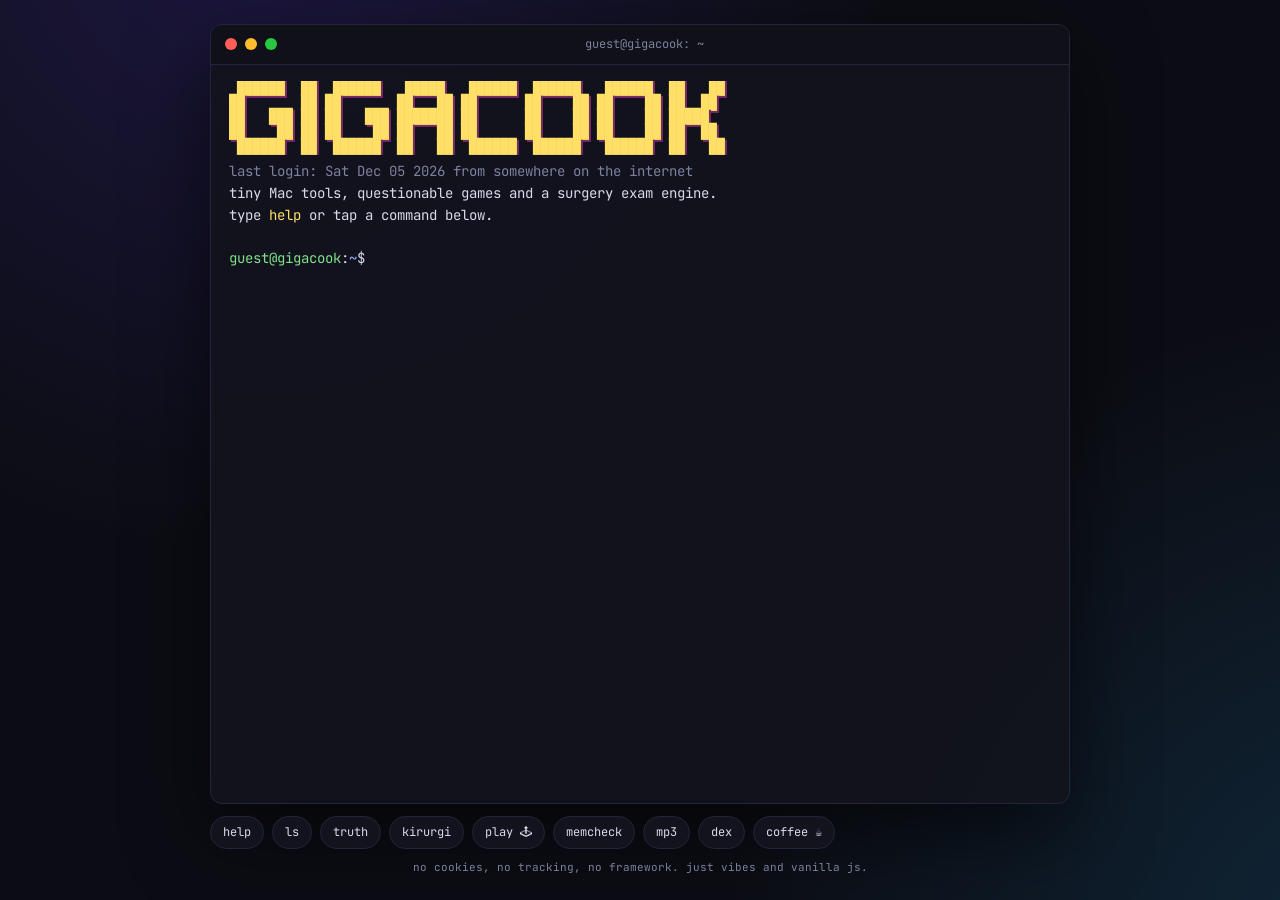
==== commit 5f73bc88: "🕹 Arcade: SUPER RUNNER and GOON BRAWL (vs CPU) join goonyjump, play menu in the terminal Co-Authored" ====
--- a/index.html
+++ b/index.html
@@ -101,7 +101,7 @@
   <button data-cmd="ls">ls</button>
   <button data-cmd="truth">truth</button>
   <button data-cmd="kirurgi">kirurgi</button>
-  <button data-cmd="play">play</button>
+  <button data-cmd="play">play 🕹</button>
   <button data-cmd="memcheck">memcheck</button>
   <button data-cmd="mp3">mp3</button>
   <button data-cmd="dex">dex</button>
@@ -162,11 +162,28 @@
 const PROJECTS = [
   ["dex", "keeps your Mac awake with the lid closed", "https://github.com/gigacook/dex"],
   ["zc", "eleven dead philosophers in your menu bar", "https://github.com/gigacook/zeroCortisol"],
-  ["play", "goonyjump: co-op Icy Tower on questionable fuel", "https://github.com/gigacook/goonyjump"],
+  ["play", "3 games you can play right here in the browser", "#play"],
   ["kirurgi", "2,000+ Swedish surgery exam questions", "https://kirurgi.xyz"],
   ["memcheck", "finds whatever ate your RAM", "https://github.com/gigacook/memcheck-ram-cli"],
   ["mp3", "paste a link, get an mp3", "https://github.com/gigacook/mp3-url-cli"],
 ];
+
+const GAMES = [
+  { name: "JUMPY GOONERS", path: "play/", aliases: ["goonyjump", "goon", "jump"],
+    desc: "Icy Tower on questionable fuel. run, jump, jet.",
+    how: "arrows/WASD run · space jump · shift goon jet" },
+  { name: "SUPER RUNNER", path: "runner/", aliases: ["runner", "super", "run"],
+    desc: "NES desert race. 2 players, 1 keyboard, no respawns.",
+    how: "P1 WASD+space · P2 arrows · R restart" },
+  { name: "GOON BRAWL", path: "brawl/", aliases: ["brawl", "fight", "slopbrawl"],
+    desc: "8-bit fighter vs a CPU. secret moves included.",
+    how: "A/D move · W jump · J/K/L attack · T taunt · try typing 420" },
+];
+function launch(game) {
+  print("🕹  ", ["y bold", game.name], ["dim", "  " + game.how]);
+  print("loading… if nothing happens: ", link(game.path, game.path));
+  setTimeout(() => { location.href = game.path; }, 1100);
+}
 
 const COMMANDS = {
   help() {
@@ -176,7 +193,7 @@
       ["whoami", "who runs this place"],
       ["truth", "today's line from a dead philosopher (zeroCortisol)"],
       ["kirurgi", "question of the day. answer with a-e. `kirurgi random` for another"],
-      ["play", "goonyjump in your browser"],
+      ["play", "pick a game: goonyjump, super runner, goon brawl"],
       ["memcheck", "scan this tab's RAM (scientifically)"],
       ["mp3 <url>", "convert anything to mp3 (emotionally)"],
       ["dex", "keep this page awake"],
@@ -188,7 +205,7 @@
   },
   ls() {
     for (const [cmd, desc, href] of PROJECTS) {
-      print(["b bold", cmd.padEnd(10)], ["dim", desc + "  "], link("↗", href));
+      print(["b bold", cmd.padEnd(10)], ["dim", desc + "  "], href.startsWith("#") ? ["y", "→ type " + cmd] : link("↗", href));
     }
   },
   projects() { COMMANDS.ls(); },
@@ -239,13 +256,28 @@
       return true;
     };
   },
-  play() {
-    print("💦 ", ["y bold", "JUMPY GOONERS"], ["dim", ": solo browser edition"]);
-    print(["dim", "run, jump, jet. the goon juice rises. co-op needs the real server."]);
-    print("launching… if nothing happens: ", link("gigacook.github.io/play", "play/"));
-    setTimeout(() => { location.href = "play/"; }, 900);
-  },
-  goonyjump() { COMMANDS.play(); },
+  play(args) {
+    const pick = (args[0] || "").toLowerCase();
+    const game = GAMES.find((g, i) => pick === String(i + 1) || g.aliases.includes(pick));
+    if (game) return launch(game);
+    if (pick) print(["r", `no game called ${pick}. `], ["dim", "pick one:"]);
+    print(["y bold", "🕹  arcade"]);
+    GAMES.forEach((g, i) => {
+      print(["b bold", `  ${i + 1}  `], ["bold", g.name.padEnd(15)], ["dim", g.desc]);
+    });
+    print(["dim", "type a number (or "], ["y", "play brawl"], ["dim", " etc.)"]);
+    pending = answer => {
+      const g = GAMES[Number(answer.trim()) - 1];
+      if (!g) return false;
+      launch(g);
+      return true;
+    };
+  },
+  goonyjump() { launch(GAMES[0]); },
+  runner() { launch(GAMES[1]); },
+  brawl() { launch(GAMES[2]); },
+  games() { COMMANDS.play([]); },
+  arcade() { COMMANDS.play([]); },
   async memcheck() {
     const mem = performance.memory;
     const used = mem ? mem.usedJSHeapSize / 1048576 : 3.1 + Math.random();
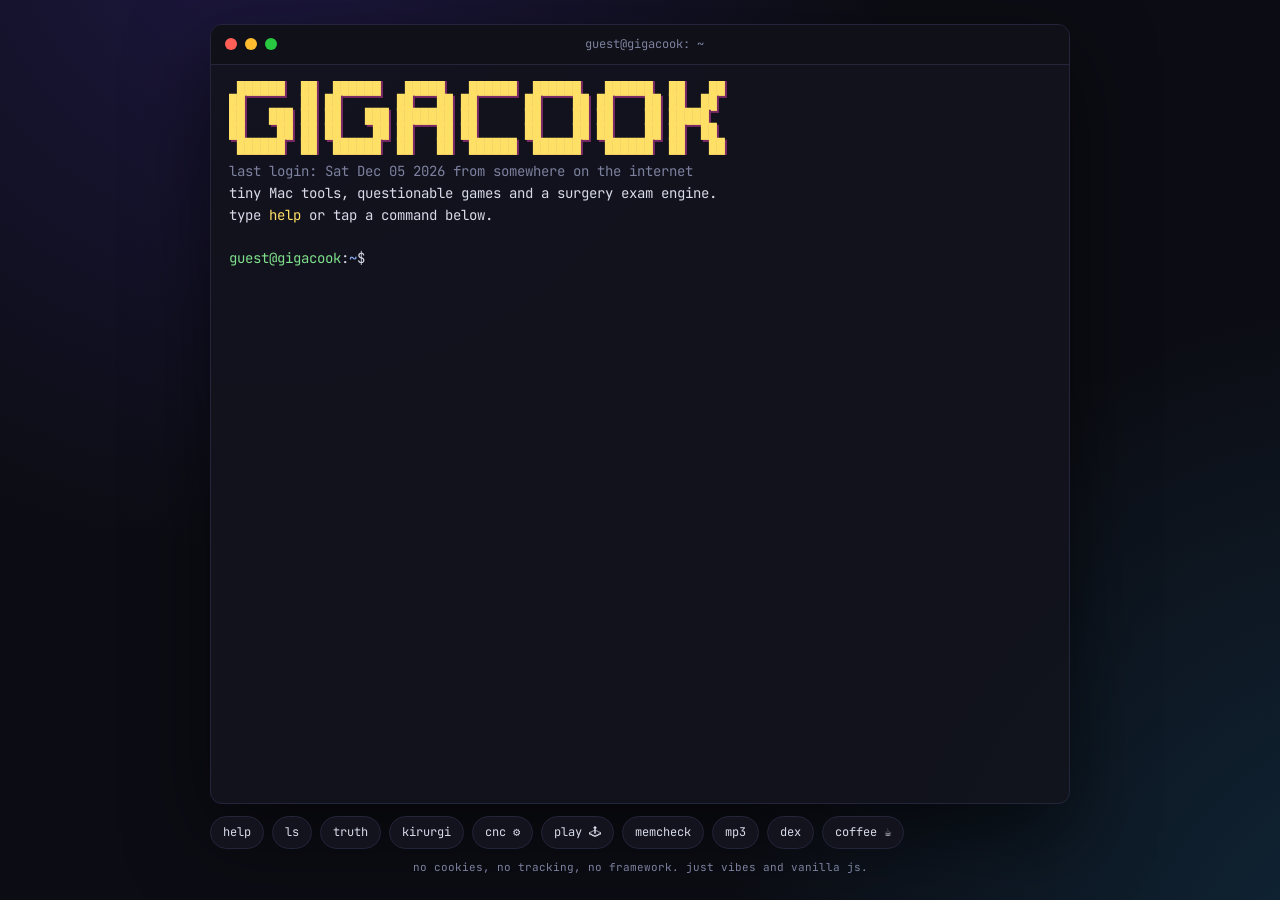
==== commit 1d88c38c: "⚙ cnc: TNC 426 simulator joins the homepage Co-Authored-By: Claude Opus 5 <noreply@anthropic.com>" ====
--- a/index.html
+++ b/index.html
@@ -101,6 +101,7 @@
   <button data-cmd="ls">ls</button>
   <button data-cmd="truth">truth</button>
   <button data-cmd="kirurgi">kirurgi</button>
+  <button data-cmd="cnc">cnc ⚙</button>
   <button data-cmd="play">play 🕹</button>
   <button data-cmd="memcheck">memcheck</button>
   <button data-cmd="mp3">mp3</button>
@@ -162,6 +163,7 @@
 const PROJECTS = [
   ["dex", "keeps your Mac awake with the lid closed", "https://github.com/gigacook/dex"],
   ["zc", "eleven dead philosophers in your menu bar", "https://github.com/gigacook/zeroCortisol"],
+  ["cnc", "HEIDENHAIN TNC 426 CNC simulator, live material removal", "#cnc"],
   ["play", "3 games you can play right here in the browser", "#play"],
   ["kirurgi", "2,000+ Swedish surgery exam questions", "https://kirurgi.xyz"],
   ["memcheck", "finds whatever ate your RAM", "https://github.com/gigacook/memcheck-ram-cli"],
@@ -169,7 +171,7 @@
 ];
 
 const GAMES = [
-  { name: "JUMPY GOONERS", path: "play/", aliases: ["goonyjump", "goon", "jump"],
+  { name: "JUMPY GOONERS", path: "play/?go", aliases: ["goonyjump", "goon", "jump"],
     desc: "Icy Tower on questionable fuel. run, jump, jet.",
     how: "arrows/WASD run · space jump · shift goon jet" },
   { name: "SUPER RUNNER", path: "runner/", aliases: ["runner", "super", "run"],
@@ -193,6 +195,7 @@
       ["whoami", "who runs this place"],
       ["truth", "today's line from a dead philosopher (zeroCortisol)"],
       ["kirurgi", "question of the day. answer with a-e. `kirurgi random` for another"],
+      ["cnc", "fire up the TNC 426 CNC simulator"],
       ["play", "pick a game: goonyjump, super runner, goon brawl"],
       ["memcheck", "scan this tab's RAM (scientifically)"],
       ["mp3 <url>", "convert anything to mp3 (emotionally)"],
@@ -328,6 +331,13 @@
     }
     print(["dim", "the real one keeps your Mac awake with the lid closed: "], link("dex", "https://github.com/gigacook/dex"));
   },
+  cnc() {
+    print("⚙  ", ["y bold", "TNC 426 SIMULATOR"], ["dim", "  HEIDENHAIN Klartext, live material removal"]);
+    print("loading… if nothing happens: ", link("/tnc426-simulator", "/tnc426-simulator/"),
+      ["dim", "  ·  source: "], link("github", "https://github.com/gigacook/tnc426-simulator"));
+    setTimeout(() => { location.href = "/tnc426-simulator/"; }, 1100);
+  },
+  tnc() { return COMMANDS.cnc(); },
   coffee() {
     block(el("pre", "y", "     ( (\n      ) )\n   ........\n   |      |]\n   \\      /\n    `----'"));
     print("everything here is free. coffee keeps it that way.");
